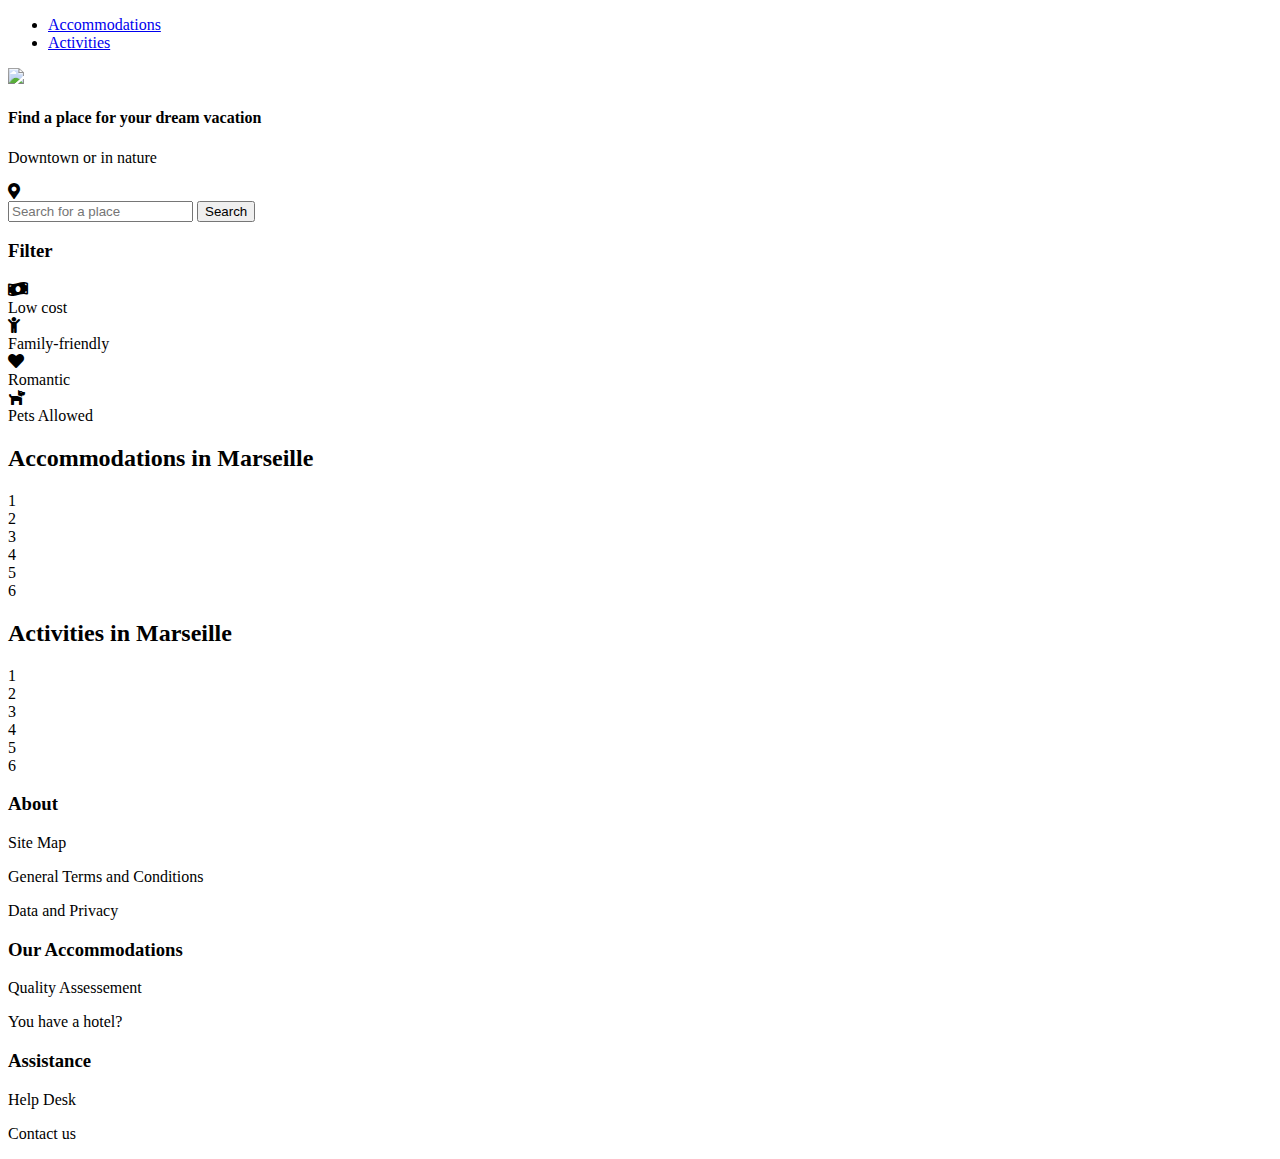
==== Old/index.html @ 30371721 "commit" ====
<!DOCTYPE html>
<html lang="en">
  <head>
    <meta charset="UTF-8" />
    <meta http-equiv="X-UA-Compatible" content="IE=edge" />
    <meta name="viewport" content="width=device-width, initial-scale=1.0" />
    <link rel="stylesheet" href="css/style.css" type="text/css" />
    <link
      rel="stylesheet"
      media="screen and (max-width: 762px)"
      href="css/mobile.css"
      type="text/css"
    />
    <link rel="preconnect" href="https://fonts.googleapis.com" />
    <link rel="preconnect" href="https://fonts.gstatic.com" crossorigin />
    <link
      rel="stylesheet"
      href="https://cdn.jsdelivr.net/npm/@fortawesome/fontawesome-free@5.15.4/css/all.css"
    />
    <link
      rel="stylesheet"
      href="https://cdn.jsdelivr.net/npm/@fortawesome/fontawesome-free@5.15.4/css/fontawesome.css"
    />
    <title>Booki</title>
  </head>

  <body>
    <main>
      <nav>
        <ul class="nav-list">
          <li class="nav-item">
            <a href="#accommodation" class="nav-link">Accommodations</a>
          </li>
          <li class="nav-item">
            <a href="#activities" class="nav-link">Activities</a>
          </li>
        </ul>
        <div class="logo">
          <a href="#"><img src="./images/logo/Booki.png" /></a>
        </div>
      </nav>

      <div class="search-box">
        <h4>Find a place for your dream vacation</h4>
        <p>Downtown or in nature</p>
        <form>
          <div class="search-bar">
            <div><i class="fa fa-map-marker-alt"></i></div>
            <input type="text" placeholder="Search for a place" />
            <button type="submit"><i class="button-submit"></i>Search</button>
          </div>
        </form>
      </div>

      <div class="filter">
        <div class="wrapper">
          <h3>Filter</h3>
          <div class="button">
            <div class="icon"><i class="fa fa-money-bill-wave"></i></div>
            <span>Low cost</span>
          </div>
          <div class="button">
            <div class="icon"><i class="fas fa-child"></i></div>
            <span>Family-friendly</span>
          </div>
          <div class="button">
            <div class="icon"><i class="fas fa-heart"></i></div>
            <span>Romantic</span>
          </div>
          <div class="button">
            <div class="icon"><i class="fas fa-dog"></i></div>
            <span>Pets Allowed</span>
          </div>
        </div>
      </div>

      <section id="accommodations">
        <div class="mid-grid">
          <h2>Accommodations in Marseille</h2>
          <div class="container">
            <div class="item">1</div>
            <div class="item">2</div>
            <div class="item">3</div>
            <div class="item">4</div>
            <div class="item">5</div>
            <div class="item">6</div>
          </div>
        </div>
      </section>

      <section id="activities">
        <div class="mid-grid">
          <h2>Activities in Marseille</h2>
          <div class="container">
            <div class="item">1</div>
            <div class="item">2</div>
            <div class="item">3</div>
            <div class="item">4</div>
            <div class="item">5</div>
            <div class="item">6</div>
          </div>
        </div>
      </section>
    </main>

    <footer>
      <div class="footer-wrapper">
        <div class="footer-item">
          <h3>About</h3>
          <p>Site Map</p>
          <p>General Terms and Conditions</p>
          <p>Data and Privacy</p>
        </div>
        <div class="footer-item">
          <h3>Our Accommodations</h3>
          <p>Quality Assessement</p>
          <p>You have a hotel?</p>
        </div>
        <div class="footer-item">
          <h3>Assistance</h3>
          <p>Help Desk</p>
          <p>Contact us</p>
        </div>
      </div>
    </footer>
  </body>
</html>
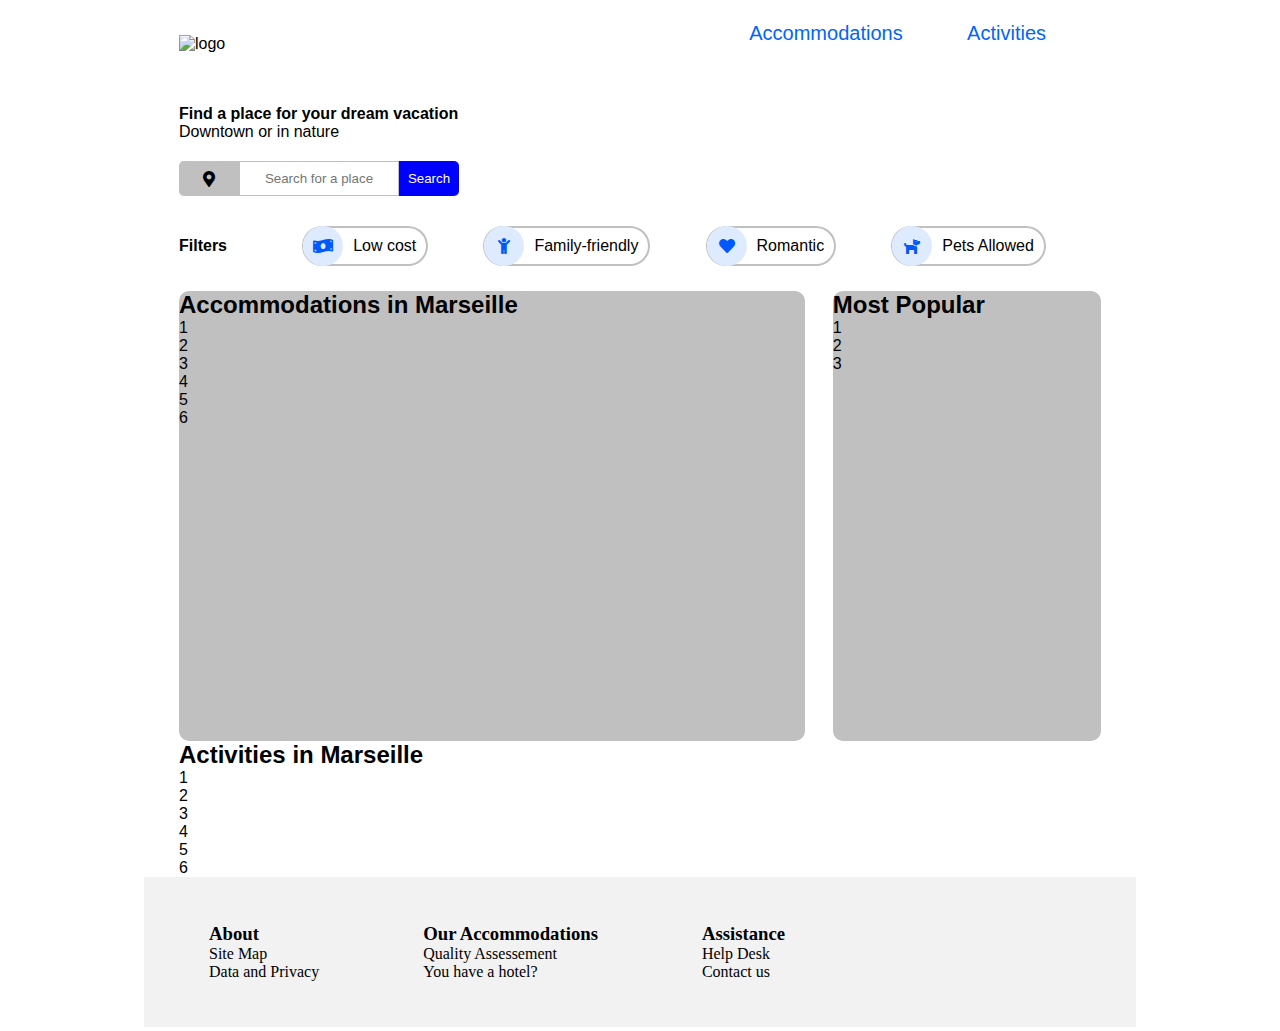
==== commit 2afcd8ab: "commit" ====
--- a/Old/index.html
+++ b/Old/index.html
@@ -4,14 +4,8 @@
     <meta charset="UTF-8" />
     <meta http-equiv="X-UA-Compatible" content="IE=edge" />
     <meta name="viewport" content="width=device-width, initial-scale=1.0" />
-    <link rel="stylesheet" href="css/style.css" type="text/css" />
-    <link
-      rel="stylesheet"
-      media="screen and (max-width: 762px)"
-      href="css/mobile.css"
-      type="text/css"
-    />
-    <link rel="preconnect" href="https://fonts.googleapis.com" />
+    <link rel="stylesheet" href="./css/style.css" />
+    <link rel="preconnect" href="https://fonts.googleapis.com" media="" />
     <link rel="preconnect" href="https://fonts.gstatic.com" crossorigin />
     <link
       rel="stylesheet"
@@ -26,19 +20,19 @@
 
   <body>
     <main>
-      <nav>
-        <ul class="nav-list">
-          <li class="nav-item">
-            <a href="#accommodation" class="nav-link">Accommodations</a>
-          </li>
-          <li class="nav-item">
-            <a href="#activities" class="nav-link">Activities</a>
-          </li>
-        </ul>
-        <div class="logo">
-          <a href="#"><img src="./images/logo/Booki.png" /></a>
-        </div>
-      </nav>
+      <header>
+        <img class="logo" src="./images/logo.png" alt="logo" />
+        <nav>
+          <ul class="nav-links">
+            <li>
+              <a href="#accommodation" class="nav-link">Accommodations</a>
+            </li>
+            <li>
+              <a href="#activities" class="nav-link">Activities</a>
+            </li>
+          </ul>
+        </nav>
+      </header>
 
       <div class="search-box">
         <h4>Find a place for your dream vacation</h4>
@@ -53,8 +47,8 @@
       </div>
 
       <div class="filter">
+        <h4>Filters</h4>
         <div class="wrapper">
-          <h3>Filter</h3>
           <div class="button">
             <div class="icon"><i class="fa fa-money-bill-wave"></i></div>
             <span>Low cost</span>
@@ -86,10 +80,16 @@
             <div class="item">6</div>
           </div>
         </div>
+        <div class="right-grid">
+          <h2>Most Popular</h2>
+          <div class="small-card">1</div>
+          <div class="small-card">2</div>
+          <div class="small-card">3</div>
+        </div>
       </section>
 
       <section id="activities">
-        <div class="mid-grid">
+        <div class="">
           <h2>Activities in Marseille</h2>
           <div class="container">
             <div class="item">1</div>
@@ -107,19 +107,25 @@
       <div class="footer-wrapper">
         <div class="footer-item">
           <h3>About</h3>
-          <p>Site Map</p>
-          <p>General Terms and Conditions</p>
-          <p>Data and Privacy</p>
+          <ul>
+            <li>Site Map</li>
+            <li>Data and Privacy</li>
+          </ul>
         </div>
         <div class="footer-item">
           <h3>Our Accommodations</h3>
-          <p>Quality Assessement</p>
-          <p>You have a hotel?</p>
+          <ul>
+            <li></li>
+            <li>Quality Assessement</li>
+            <li>You have a hotel?</li>
+          </ul>
         </div>
         <div class="footer-item">
           <h3>Assistance</h3>
-          <p>Help Desk</p>
-          <p>Contact us</p>
+          <ul>
+            <li>Help Desk</li>
+            <li>Contact us</li>
+          </ul>
         </div>
       </div>
     </footer>
--- a/Old/css/style.css
+++ b/Old/css/style.css
@@ -0,0 +1,191 @@
+* {
+  margin: 0px;
+  padding: 0px;
+  box-sizing: border-box;
+}
+body {
+  width: 100%;
+}
+main {
+  padding: 0 35px 0 35px;
+  width: 992px;
+  margin: 0 auto;
+  font-family: "Raleway", sans-serif;
+}
+
+header {
+  display: flex;
+  justify-content: flex-end;
+  align-items: center;
+  padding: 0 15px 0 0;
+}
+
+header img {
+  margin-right: auto;
+  height: 50px;
+  margin-top: 20px;
+  cursor: pointer;
+}
+
+.nav-links {
+  list-style: none;
+  margin-top: 0;
+}
+.nav-links li {
+  display: inline-block;
+  height: 100px;
+  padding: 20px;
+  border-top: white 2px solid;
+  cursor: pointer;
+}
+.nav-links li:hover {
+  border-top: #0065fc 2px solid;
+}
+.nav-links li a {
+  text-decoration: none;
+  color: #0065fc;
+  font-size: 20px;
+  margin-right: 20px;
+  transition: 0.5s;
+}
+.search-box {
+  padding: 5px 0px 5px 0px;
+}
+.search-box form {
+  display: flex;
+  justify-content: flex-start;
+  align-items: center;
+  margin-top: 20px;
+  width: 280px;
+}
+.search-bar {
+  display: flex;
+  justify-content: flex-start;
+  align-items: center;
+  width: 280px;
+  height: 35px;
+  border-radius: 5px;
+}
+.search-bar div {
+  display: flex;
+  justify-content: center;
+  align-items: center;
+  background-color: silver;
+  border-radius: 5px 0px 0px 5px;
+  height: 35px;
+  width: 100%;
+  color: black;
+  border: none;
+  cursor: pointer;
+}
+.search-bar input {
+  display: flex;
+  justify-content: center;
+  align-items: center;
+  height: 35px;
+  width: 160px;
+  color: black;
+  border: none;
+  cursor: pointer;
+  text-align: center;
+  border: silver 1px solid;
+}
+.search-bar button {
+  background-color: blue;
+  border-radius: 0 5px 5px 0;
+  height: 35px;
+  width: 100%;
+  color: white;
+  border: none;
+  cursor: pointer;
+}
+
+.filter {
+  display: flex;
+  margin-top: 20px;
+  width: auto;
+  height: 50px;
+  border-radius: 5px;
+  align-items: center;
+}
+.filter h4 {
+  padding-right: 20px;
+}
+
+.wrapper {
+  display: flex;
+  justify-content: space-evenly;
+  align-items: center;
+  width: 992px;
+  height: 40px;
+  border-radius: 5px;
+}
+.button {
+  display: flex;
+  justify-content: center;
+  align-items: center;
+  width: auto;
+  padding-right: 10px;
+  height: 40px;
+  border-radius: 40px;
+  border-right: 2px solid silver;
+  border-top: 2px solid silver;
+  border-bottom: 2px solid silver;
+  border-left: 0.5px solid silver;
+  cursor: pointer;
+}
+.icon {
+  display: flex;
+  justify-content: center;
+  align-items: center;
+  width: 40px;
+  height: 40px;
+  margin-right: 10px;
+  border-radius: 40px;
+  color: #0059fc;
+  background-color: #deebff;
+}
+
+#accommodations {
+  display: flex;
+  justify-content: center;
+  width: auto;
+  align-items: center;
+  margin-top: 20px;
+}
+.mid-grid {
+  width: 70%;
+  height: 450px;
+  background-color: silver;
+  margin-right: 28px;
+  border-radius: 10px;
+}
+.right-grid {
+  width: 30%;
+  height: 450px;
+  background-color: silver;
+  border-radius: 10px;
+}
+
+footer {
+  display: flex;
+  padding: 15px;
+  background-color: #f2f2f2;
+  width: 992px;
+  height: 150px;
+  margin: 0 auto;
+  align-items: center;
+  justify-content: left;
+}
+footer div {
+  display: inline-block;
+  justify-content: space-evenly;
+  align-items: left;
+}
+footer ul li {
+  list-style: none;
+}
+.footer-item {
+  display: inline-block;
+  padding: 50px;
+}
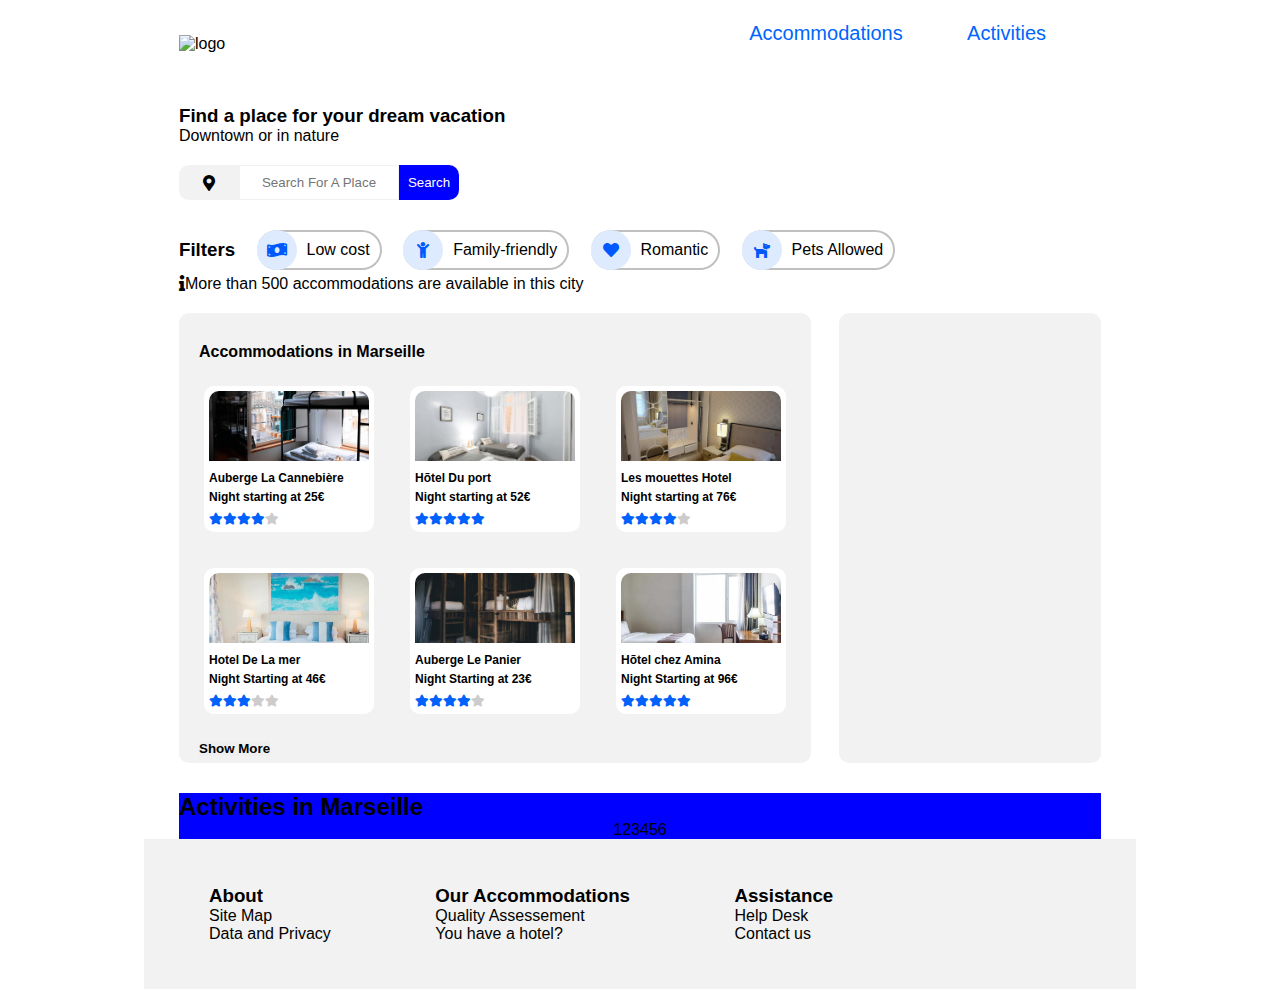
==== commit 803f6f26: "commit" ====
--- a/Old/index.html
+++ b/Old/index.html
@@ -35,7 +35,7 @@
       </header>
 
       <div class="search-box">
-        <h4>Find a place for your dream vacation</h4>
+        <h3>Find a place for your dream vacation</h3>
         <p>Downtown or in nature</p>
         <form>
           <div class="search-bar">
@@ -45,9 +45,10 @@
           </div>
         </form>
       </div>
-
+      
       <div class="filter">
-        <h4>Filters</h4>
+        <h3>Filters</h3>
+        
         <div class="wrapper">
           <div class="button">
             <div class="icon"><i class="fa fa-money-bill-wave"></i></div>
@@ -66,38 +67,140 @@
             <span>Pets Allowed</span>
           </div>
         </div>
-      </div>
-
+        
+      </div>
+      <div style="display: flex;">
+        <div class="info-icon"><i class="fas fa-info"></i></div>
+          <p>More than 500 accommodations are available in this city</p>
+      </div>
       <section id="accommodations">
         <div class="mid-grid">
-          <h2>Accommodations in Marseille</h2>
-          <div class="container">
-            <div class="item">1</div>
-            <div class="item">2</div>
-            <div class="item">3</div>
-            <div class="item">4</div>
-            <div class="item">5</div>
-            <div class="item">6</div>
-          </div>
-        </div>
-        <div class="right-grid">
-          <h2>Most Popular</h2>
-          <div class="small-card">1</div>
-          <div class="small-card">2</div>
-          <div class="small-card">3</div>
-        </div>
+          <p class="bold-text">Accommodations in Marseille</p>
+          <div class="container-grid-row">
+            <div class="card">
+                <div class="image-container">
+                  <img
+                    src="./images/hebergements/4_small/marcus-loke-WQJvWU_HZFo-unsplash.jpg"
+                    alt="hotel"
+                  />
+                </div>
+  
+                <p class="card-hotel-name">Auberge La Cannebière</p>
+                <p class="card-hotel-price">
+                  Night starting at <strong>25€</strong>
+                </p>
+                <p class="ratings">
+                  <div class="stars-outer">
+                    <div class="stars-inner" style="position: absolute; top: 0; left:0;white-space: nowrap;overflow: hidden; width:80%;"></div>
+                  </div>
+                </p>
+              </div>
+            <div class="card">
+                <div class="image-container">
+                  <img
+                    src="./images/hebergements/4_small/fred-kleber-gTbaxaVLvsg-unsplash.jpg"
+                    alt="hotel"
+                  />
+                </div>
+  
+                <p class="card-hotel-name">Hõtel Du port</p>
+                <p class="card-hotel-price">
+                  Night starting at <strong>52€</strong>
+                </p>
+                <p class="ratings">
+                  <div class="stars-outer">
+                    <div class="stars-inner" style="position: absolute; top: 0; left:0;white-space: nowrap;overflow: hidden; width: 100%;"></div>
+                  </div>
+                </p>
+              </div>
+            <div class="card">
+                <div class="image-container">
+                  <img
+                    src="./images/hebergements/4_small/reisetopia-B8WIgxA_PFU-unsplash.jpg"
+                    alt="hotel"
+                  />
+                </div>
+  
+                <p class="card-hotel-name">Les mouettes Hotel</p>
+                <p class="card-hotel-price">
+                  Night starting at <strong>76€</strong>
+                </p>
+                <p class="ratings">
+                  <div class="stars-outer">
+                    <div class="stars-inner" style="position: absolute; top: 0; left:0;white-space: nowrap;overflow: hidden; width: 80%;"></div>
+                  </div>
+                </p>
+              </div>
+            <div class="card">
+              <div class="image-container">
+                <img
+                  src="./images/hebergements/4_small/annie-spratt-Eg1qcIitAuA-unsplash.jpg"
+                  alt="hotel"
+                />
+              </div>
+
+              <p class="card-hotel-name">Hotel De La mer</p>
+              <p class="card-hotel-price">
+                Night Starting at <strong>46€</strong>
+              </p>
+              <p class="ratings">
+                <div class="stars-outer">
+                    <div class="stars-inner" style="position: absolute; top: 0; left:0;white-space: nowrap;overflow: hidden; width: 60%;"></div>
+                </div>
+              </p>
+            </div>
+            <div class="card">
+                <div class="image-container">
+                  <img
+                    src="./images/hebergements/4_small/nicate-lee-kT-ZyaiwBe0-unsplash.jpg"
+                    alt="hotel"
+                  />
+                </div>
+  
+                <p class="card-hotel-name">Auberge Le Panier</p>
+                <p class="card-hotel-price">
+                  Night Starting at <strong>23€</strong>
+                </p>
+                <p class="ratings">
+                  <div class="stars-outer">
+                    <div class="stars-inner" style="position: absolute; top: 0; left:0;white-space: nowrap;overflow: hidden; width: 80%;"></div>
+                  </div>
+                </p>
+              </div>
+              <div class="card">
+                <div class="image-container">
+                  <img
+                    src="./images/hebergements/4_small/febrian-zakaria-M6S1WvfW68A-unsplash.jpg"
+                    alt="hotel"
+                  />
+                </div>
+  
+                <p class="card-hotel-name">Hõtel chez Amina</p>
+                <p class="card-hotel-price">
+                  Night Starting at <strong>96€</strong>
+                </p>
+                <p class="ratings">
+                  <div class="stars-outer">
+                    <div class="stars-inner" style="position: absolute; top: 0; left:0;white-space: nowrap;overflow: hidden; width: 100%;"></div>
+                  </div>
+                </p>
+              </div>
+          </div>
+          <button class="show-more">Show More</button>
+        </div>
+        <div class="right-grid"></div>
       </section>
 
       <section id="activities">
-        <div class="">
+        <div class="activities-container-grid">
           <h2>Activities in Marseille</h2>
-          <div class="container">
-            <div class="item">1</div>
-            <div class="item">2</div>
-            <div class="item">3</div>
-            <div class="item">4</div>
-            <div class="item">5</div>
-            <div class="item">6</div>
+          <div class="active-container">
+            <div class="active-card-big">1</div>
+            <div class="active-card-large">2</div>
+            <div class="active-card-small">3</div>
+            <div class="active-card-big">4</div>
+            <div class="active-card-medium">5</div>
+            <div class="active-card-medium">6</div>
           </div>
         </div>
       </section>
--- a/Old/css/style.css
+++ b/Old/css/style.css
@@ -2,6 +2,7 @@
   margin: 0px;
   padding: 0px;
   box-sizing: border-box;
+  font-family: "Raleway", sans-serif;
 }
 body {
   width: 100%;
@@ -10,7 +11,6 @@
   padding: 0 35px 0 35px;
   width: 992px;
   margin: 0 auto;
-  font-family: "Raleway", sans-serif;
 }
 
 header {
@@ -26,7 +26,17 @@
   margin-top: 20px;
   cursor: pointer;
 }
-
+.bold-text {
+  font-family: "Raleway", sans-serif;
+  font-weight: bold;
+  margin: 30px 0px 20px 20px;
+}
+.show-more {
+  border-style: none;
+  cursor: pointer;
+  font-weight: bold;
+  margin: 0px 0px 20px 20px;
+}
 .nav-links {
   list-style: none;
   margin-top: 0;
@@ -70,8 +80,8 @@
   display: flex;
   justify-content: center;
   align-items: center;
-  background-color: silver;
-  border-radius: 5px 0px 0px 5px;
+  background-color: #f2f2f2;
+  border-radius: 10px 0px 0px 10px;
   height: 35px;
   width: 100%;
   color: black;
@@ -88,11 +98,15 @@
   border: none;
   cursor: pointer;
   text-align: center;
-  border: silver 1px solid;
+  border: #f2f2f2 1px solid;
+  text-transform: capitalize;
+}
+.search-bar input:focus {
+  outline: none;
 }
 .search-bar button {
   background-color: blue;
-  border-radius: 0 5px 5px 0;
+  border-radius: 0 10px 10px 0;
   height: 35px;
   width: 100%;
   color: white;
@@ -102,16 +116,22 @@
 
 .filter {
   display: flex;
-  margin-top: 20px;
+  align-items: center;
+  margin-top: 20px;
+  margin-left: 0px;
   width: auto;
   height: 50px;
   border-radius: 5px;
-  align-items: center;
+}
+.filter span {
+  text-align: center;
 }
 .filter h4 {
   padding-right: 20px;
 }
-
+.wrapper {
+  margin-right: 20%;
+}
 .wrapper {
   display: flex;
   justify-content: space-evenly;
@@ -131,7 +151,6 @@
   border-right: 2px solid silver;
   border-top: 2px solid silver;
   border-bottom: 2px solid silver;
-  border-left: 0.5px solid silver;
   cursor: pointer;
 }
 .icon {
@@ -148,25 +167,106 @@
 
 #accommodations {
   display: flex;
-  justify-content: center;
-  width: auto;
-  align-items: center;
+  width: 100%;
   margin-top: 20px;
 }
 .mid-grid {
   width: 70%;
   height: 450px;
-  background-color: silver;
+  background-color: #f2f2f2;
   margin-right: 28px;
   border-radius: 10px;
 }
+
+.container-grid-row {
+  display: grid;
+  grid-template-columns: repeat(3, 170px);
+  grid-gap: 36px;
+  align-items: center;
+  justify-items: center;
+  width: 100%;
+  height: auto;
+  margin: 25px;
+}
+.card {
+  width: 170px;
+  border-radius: 10px;
+  background-color: white;
+}
+.card p {
+  font-size: 12px;
+  font-weight: bold;
+  margin: 5px;
+}
+.card .ratings {
+  margin: 2px;
+}
+.image-container {
+  position: relative;
+  width: 100%;
+  height: 80px;
+  padding: 5px;
+  overflow: hidden;
+}
+.image-container img {
+  width: 100%;
+  height: 100%;
+  object-fit: cover;
+  border-radius: 10px 10px 0px 0px;
+}
+
 .right-grid {
   width: 30%;
   height: 450px;
-  background-color: silver;
-  border-radius: 10px;
-}
-
+  background-color: #f2f2f2;
+  border-radius: 10px;
+}
+.header-right-grid {
+  display: flex;
+  justify-content: space-between;
+  align-items: center;
+  align-content: center;
+}
+.stars-outer {
+  position: relative;
+  display: inline-block;
+  margin-left: 5px;
+}
+
+.stars-outer::before {
+  content: "\f005 \f005 \f005 \f005 \f005";
+  font-family: "Font Awesome 5 Free";
+  font-weight: 900;
+  font-size: 12px;
+  color: #ccc;
+}
+.stars-inner::before {
+  content: "\f005 \f005 \f005 \f005 \f005";
+  font-family: "Font Awesome 5 Free";
+  font-weight: 900;
+  font-size: 12px;
+  color: #0062fc;
+}
+.activities-container-grid {
+  background-color: blue;
+  width: 100%;
+  height: auto;
+  margin-top: 30px;
+}
+.active-container {
+  display: flex;
+  justify-content: center;
+  align-items: center;
+  width: 100%;
+  height: auto;
+}
+.active-card {
+  width: 100%;
+  height: auto;
+  border-radius: 10px;
+  background-color: white;
+  margin: 20px;
+}
 footer {
   display: flex;
   padding: 15px;
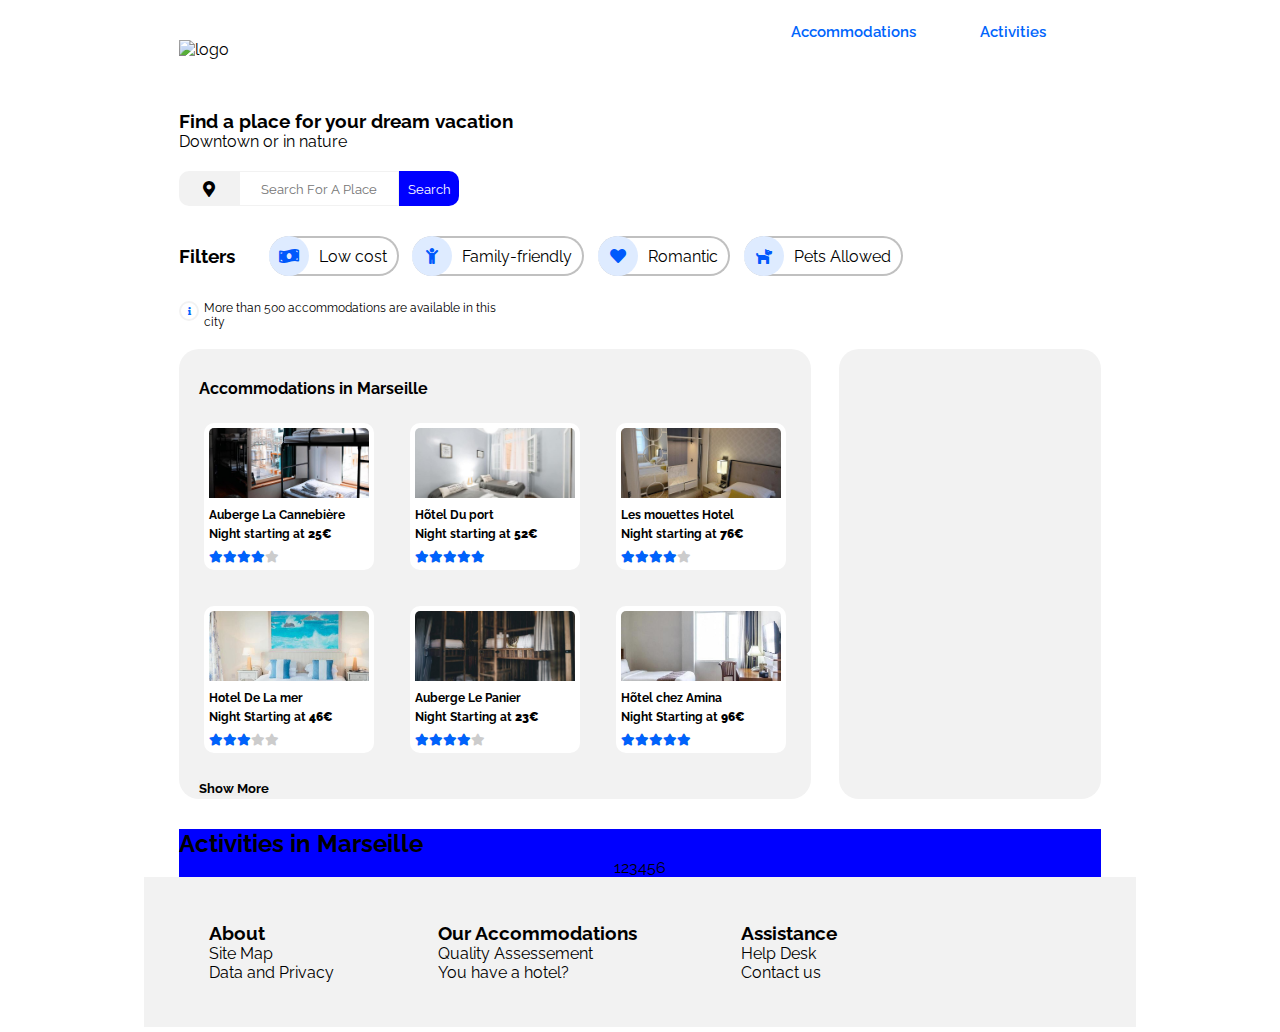
==== commit 20010f4b: "commit" ====
--- a/Old/index.html
+++ b/Old/index.html
@@ -7,6 +7,9 @@
     <link rel="stylesheet" href="./css/style.css" />
     <link rel="preconnect" href="https://fonts.googleapis.com" media="" />
     <link rel="preconnect" href="https://fonts.gstatic.com" crossorigin />
+    <link rel="preconnect" href="https://fonts.googleapis.com">
+    <link rel="preconnect" href="https://fonts.gstatic.com" crossorigin>
+    <link href="https://fonts.googleapis.com/css2?family=Raleway:ital,wght@0,400;0,500;0,600;0,700;0,800;0,900;1,400&display=swap" rel="stylesheet">
     <link
       rel="stylesheet"
       href="https://cdn.jsdelivr.net/npm/@fortawesome/fontawesome-free@5.15.4/css/all.css"
@@ -16,7 +19,7 @@
       href="https://cdn.jsdelivr.net/npm/@fortawesome/fontawesome-free@5.15.4/css/fontawesome.css"
     />
     <title>Booki</title>
-  </head>
+  </head>   
 
   <body>
     <main>
@@ -52,24 +55,24 @@
         <div class="wrapper">
           <div class="button">
             <div class="icon"><i class="fa fa-money-bill-wave"></i></div>
-            <span>Low cost</span>
+            <p>Low cost</p>
           </div>
           <div class="button">
             <div class="icon"><i class="fas fa-child"></i></div>
-            <span>Family-friendly</span>
+            <p>Family-friendly</p>
           </div>
           <div class="button">
             <div class="icon"><i class="fas fa-heart"></i></div>
-            <span>Romantic</span>
+            <p>Romantic</p>
           </div>
           <div class="button">
             <div class="icon"><i class="fas fa-dog"></i></div>
-            <span>Pets Allowed</span>
+            <p>Pets Allowed</p>
           </div>
         </div>
         
       </div>
-      <div style="display: flex;">
+      <div class="info-found">
         <div class="info-icon"><i class="fas fa-info"></i></div>
           <p>More than 500 accommodations are available in this city</p>
       </div>
--- a/Old/css/style.css
+++ b/Old/css/style.css
@@ -4,9 +4,11 @@
   box-sizing: border-box;
   font-family: "Raleway", sans-serif;
 }
+
 body {
   width: 100%;
 }
+
 main {
   padding: 0 35px 0 35px;
   width: 992px;
@@ -22,25 +24,28 @@
 
 header img {
   margin-right: auto;
-  height: 50px;
-  margin-top: 20px;
-  cursor: pointer;
-}
+  height: 40px;
+  margin-top: 20px;
+  cursor: pointer;
+}
+
 .bold-text {
-  font-family: "Raleway", sans-serif;
   font-weight: bold;
   margin: 30px 0px 20px 20px;
 }
+
 .show-more {
   border-style: none;
   cursor: pointer;
   font-weight: bold;
   margin: 0px 0px 20px 20px;
 }
+
 .nav-links {
   list-style: none;
   margin-top: 0;
 }
+
 .nav-links li {
   display: inline-block;
   height: 100px;
@@ -48,13 +53,16 @@
   border-top: white 2px solid;
   cursor: pointer;
 }
+
 .nav-links li:hover {
   border-top: #0065fc 2px solid;
 }
+
 .nav-links li a {
   text-decoration: none;
   color: #0065fc;
-  font-size: 20px;
+  font-size: 15px;
+  font-weight: 600;
   margin-right: 20px;
   transition: 0.5s;
 }
@@ -67,6 +75,9 @@
   align-items: center;
   margin-top: 20px;
   width: 280px;
+}
+.search-box h3 {
+  margin-top: 5px;
 }
 .search-bar {
   display: flex;
@@ -126,7 +137,7 @@
 .filter span {
   text-align: center;
 }
-.filter h4 {
+.filter h3 {
   padding-right: 20px;
 }
 .wrapper {
@@ -164,6 +175,29 @@
   color: #0059fc;
   background-color: #deebff;
 }
+.info-found {
+  display: flex;
+  align-items: start;
+  margin-top: 20px;
+  margin-bottom: 20px;
+}
+.info-icon {
+  align-items: center;
+  display: flex;
+  justify-content: center;
+  font-size: 8px;
+  width: 20px;
+  height: 20px;
+  padding: 5px;
+  border: 2px solid #f2f2f2;
+  border-radius: 50%;
+  color: #0065fc;
+}
+.info-found p {
+  margin-left: 5px;
+  width: 300px;
+  font-size: 12px;
+}
 
 #accommodations {
   display: flex;
@@ -175,7 +209,7 @@
   height: 450px;
   background-color: #f2f2f2;
   margin-right: 28px;
-  border-radius: 10px;
+  border-radius: 20px;
 }
 
 .container-grid-row {
@@ -212,14 +246,14 @@
   width: 100%;
   height: 100%;
   object-fit: cover;
-  border-radius: 10px 10px 0px 0px;
+  border-radius: 5px 5px 0px 0px;
 }
 
 .right-grid {
   width: 30%;
   height: 450px;
   background-color: #f2f2f2;
-  border-radius: 10px;
+  border-radius: 20px;
 }
 .header-right-grid {
   display: flex;
